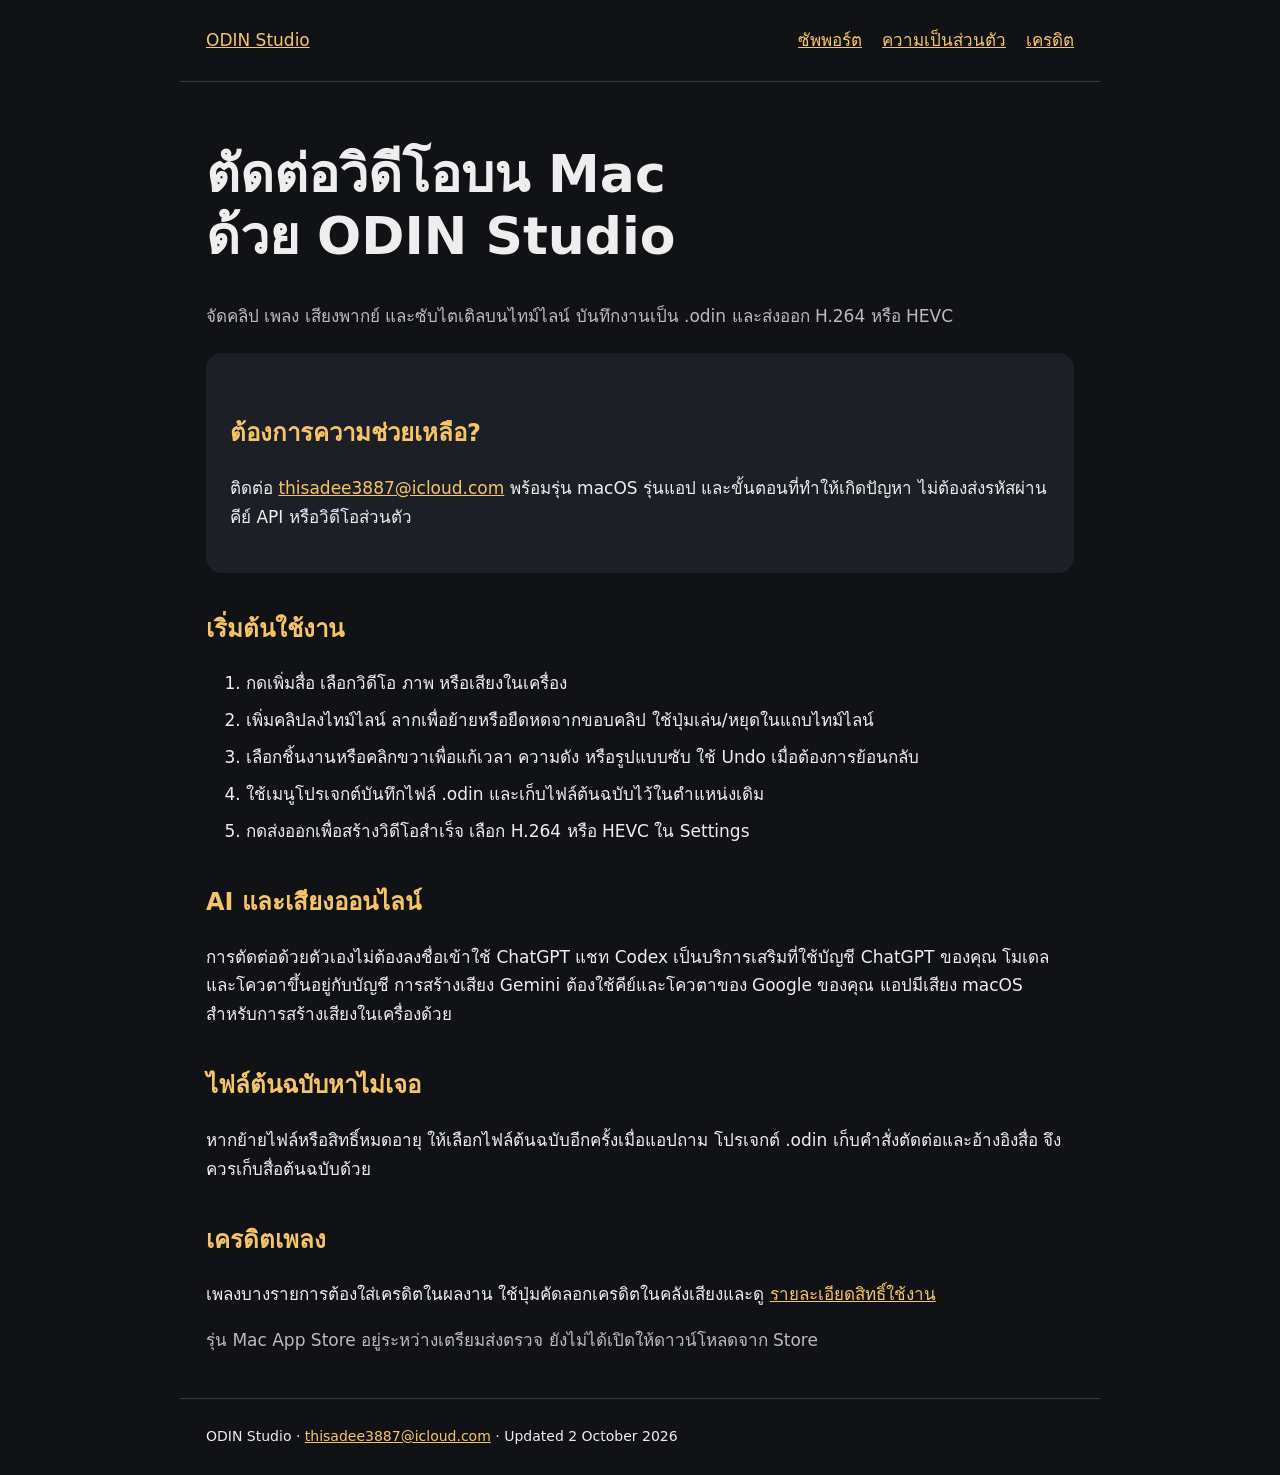
==== index.html @ 02101e28 "Publish ODIN Studio support, privacy and credits" ====
<!doctype html><html lang="th"><head><meta charset="utf-8"><meta name="viewport" content="width=device-width,initial-scale=1"><title>ODIN Studio — ซัพพอร์ต</title><link rel="stylesheet" href="style.css"></head><body>
<header><a href="index.html">ODIN Studio</a><nav><a href="index.html">ซัพพอร์ต</a><a href="privacy.html">ความเป็นส่วนตัว</a><a href="licenses.html">เครดิต</a></nav></header><main>
<h1>ตัดต่อวิดีโอบน Mac<br>ด้วย ODIN Studio</h1><p class="muted">จัดคลิป เพลง เสียงพากย์ และซับไตเติลบนไทม์ไลน์ บันทึกงานเป็น .odin และส่งออก H.264 หรือ HEVC</p>
<div class="panel"><h2>ต้องการความช่วยเหลือ?</h2><p>ติดต่อ <a href="mailto:thisadee3887@icloud.com">thisadee3887@icloud.com</a> พร้อมรุ่น macOS รุ่นแอป และขั้นตอนที่ทำให้เกิดปัญหา ไม่ต้องส่งรหัสผ่าน คีย์ API หรือวิดีโอส่วนตัว</p></div>
<h2>เริ่มต้นใช้งาน</h2><ol><li>กดเพิ่มสื่อ เลือกวิดีโอ ภาพ หรือเสียงในเครื่อง</li><li>เพิ่มคลิปลงไทม์ไลน์ ลากเพื่อย้ายหรือยืดหดจากขอบคลิป ใช้ปุ่มเล่น/หยุดในแถบไทม์ไลน์</li><li>เลือกชิ้นงานหรือคลิกขวาเพื่อแก้เวลา ความดัง หรือรูปแบบซับ ใช้ Undo เมื่อต้องการย้อนกลับ</li><li>ใช้เมนูโปรเจกต์บันทึกไฟล์ .odin และเก็บไฟล์ต้นฉบับไว้ในตำแหน่งเดิม</li><li>กดส่งออกเพื่อสร้างวิดีโอสำเร็จ เลือก H.264 หรือ HEVC ใน Settings</li></ol>
<h2>AI และเสียงออนไลน์</h2><p>การตัดต่อด้วยตัวเองไม่ต้องลงชื่อเข้าใช้ ChatGPT แชท Codex เป็นบริการเสริมที่ใช้บัญชี ChatGPT ของคุณ โมเดลและโควตาขึ้นอยู่กับบัญชี การสร้างเสียง Gemini ต้องใช้คีย์และโควตาของ Google ของคุณ แอปมีเสียง macOS สำหรับการสร้างเสียงในเครื่องด้วย</p>
<h2>ไฟล์ต้นฉบับหาไม่เจอ</h2><p>หากย้ายไฟล์หรือสิทธิ์หมดอายุ ให้เลือกไฟล์ต้นฉบับอีกครั้งเมื่อแอปถาม โปรเจกต์ .odin เก็บคำสั่งตัดต่อและอ้างอิงสื่อ จึงควรเก็บสื่อต้นฉบับด้วย</p>
<h2>เครดิตเพลง</h2><p>เพลงบางรายการต้องใส่เครดิตในผลงาน ใช้ปุ่มคัดลอกเครดิตในคลังเสียงและดู <a href="licenses.html">รายละเอียดสิทธิ์ใช้งาน</a></p>
<p class="muted">รุ่น Mac App Store อยู่ระหว่างเตรียมส่งตรวจ ยังไม่ได้เปิดให้ดาวน์โหลดจาก Store</p></main><footer>ODIN Studio · <a href="mailto:thisadee3887@icloud.com">thisadee3887@icloud.com</a> · Updated 2 October 2026</footer></body></html>
---- style.css ----
*{box-sizing:border-box}body{margin:0;background:#101216;color:#eee;font:17px/1.7 system-ui,sans-serif}main,header,footer{max-width:920px;margin:auto;padding:26px}header{display:flex;justify-content:space-between;gap:20px;align-items:center;border-bottom:1px solid #34363b}a{color:#f6c568}nav{display:flex;gap:20px;flex-wrap:wrap}h1{font-size:clamp(32px,6vw,52px);line-height:1.2}h2{font-size:24px;margin-top:36px;color:#f6c568}.muted{color:#bbb}.panel{padding:24px;background:#1c1f25;border-radius:16px;margin:22px 0}li{margin:8px 0}footer{border-top:1px solid #34363b;font-size:14px}code{overflow-wrap:anywhere}@media(max-width:600px){header{display:block}nav{margin-top:16px}}
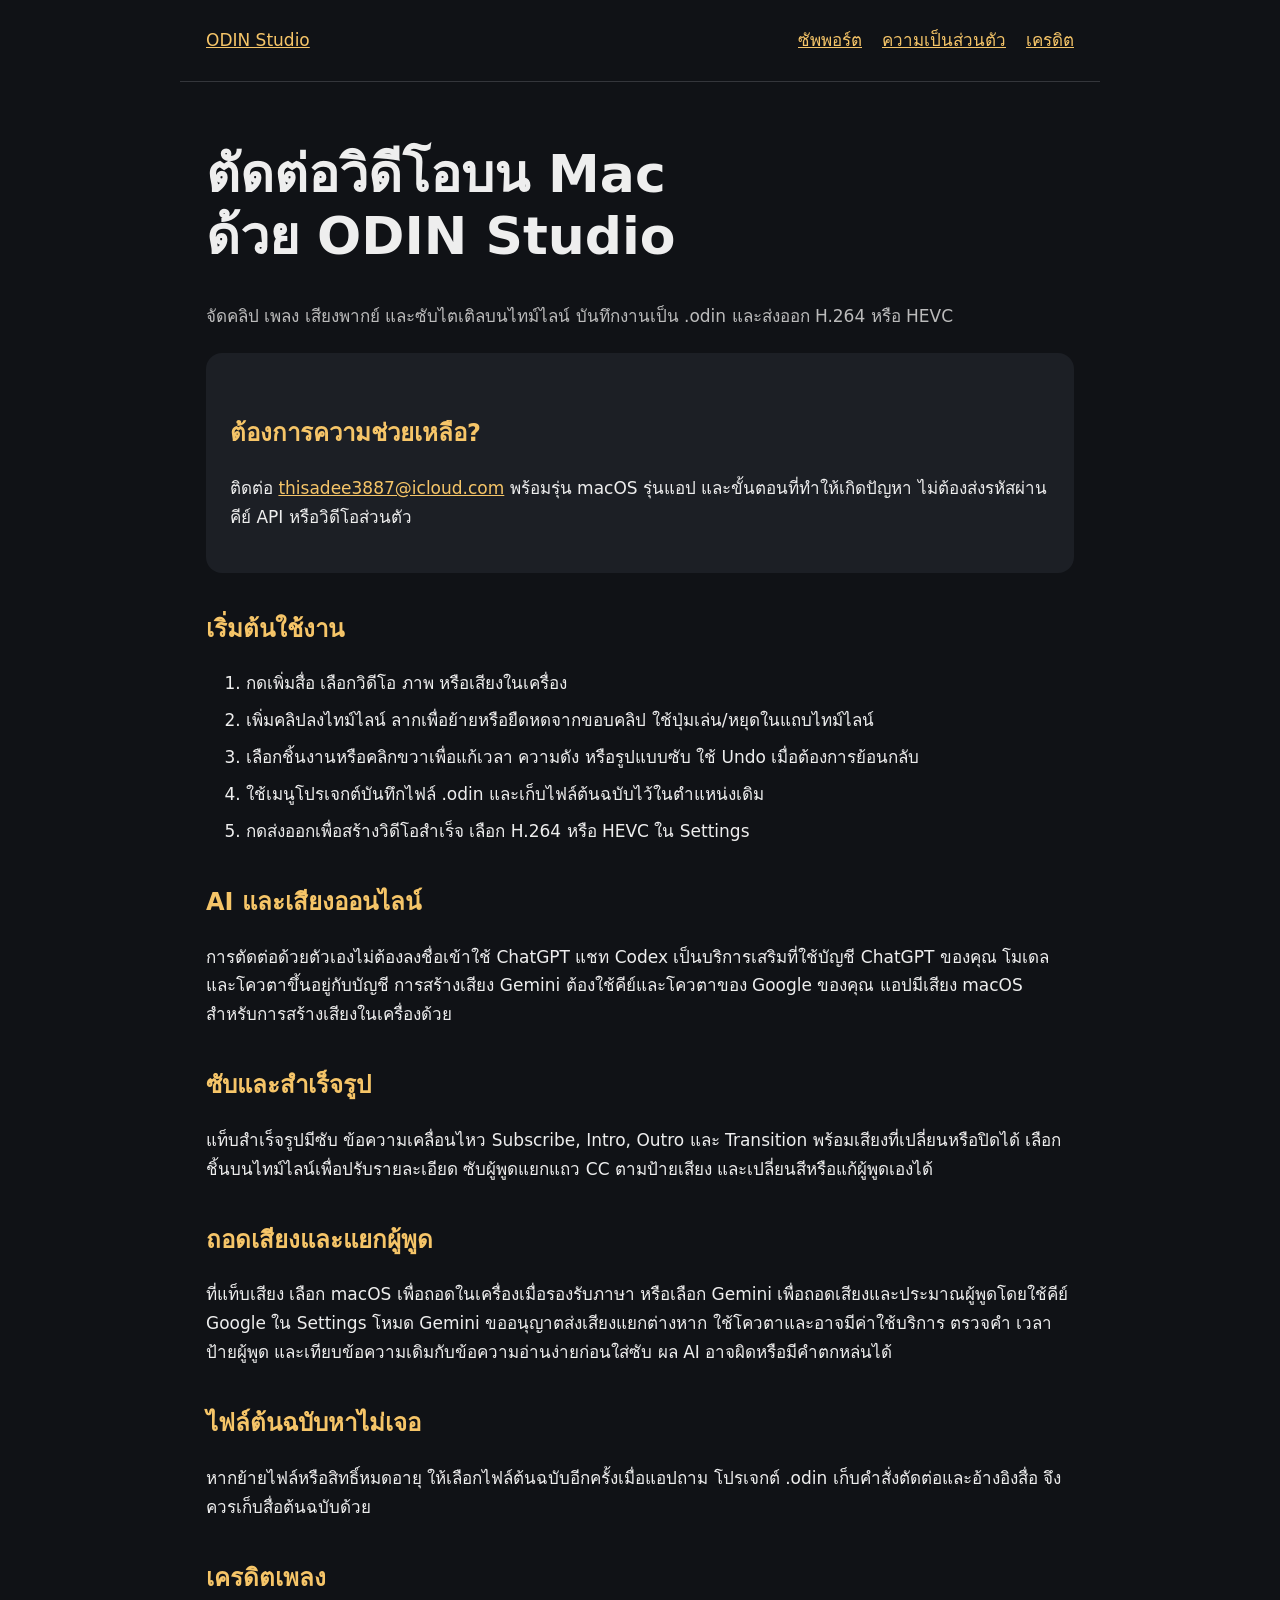
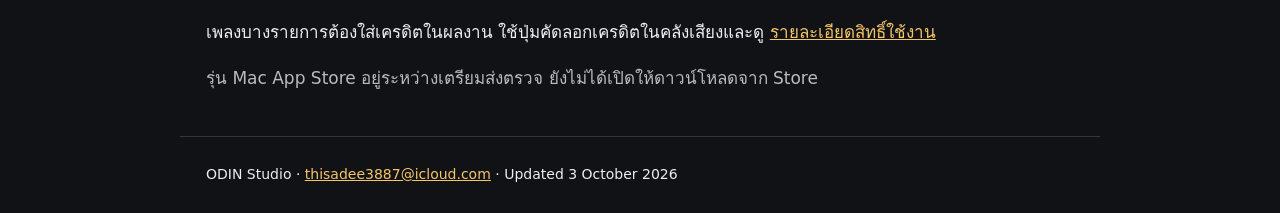
==== commit b14bae5c: "Update privacy and support for optional Gemini audio and speaker captions" ====
--- a/index.html
+++ b/index.html
@@ -4,6 +4,6 @@
 <div class="panel"><h2>ต้องการความช่วยเหลือ?</h2><p>ติดต่อ <a href="mailto:thisadee3887@icloud.com">thisadee3887@icloud.com</a> พร้อมรุ่น macOS รุ่นแอป และขั้นตอนที่ทำให้เกิดปัญหา ไม่ต้องส่งรหัสผ่าน คีย์ API หรือวิดีโอส่วนตัว</p></div>
 <h2>เริ่มต้นใช้งาน</h2><ol><li>กดเพิ่มสื่อ เลือกวิดีโอ ภาพ หรือเสียงในเครื่อง</li><li>เพิ่มคลิปลงไทม์ไลน์ ลากเพื่อย้ายหรือยืดหดจากขอบคลิป ใช้ปุ่มเล่น/หยุดในแถบไทม์ไลน์</li><li>เลือกชิ้นงานหรือคลิกขวาเพื่อแก้เวลา ความดัง หรือรูปแบบซับ ใช้ Undo เมื่อต้องการย้อนกลับ</li><li>ใช้เมนูโปรเจกต์บันทึกไฟล์ .odin และเก็บไฟล์ต้นฉบับไว้ในตำแหน่งเดิม</li><li>กดส่งออกเพื่อสร้างวิดีโอสำเร็จ เลือก H.264 หรือ HEVC ใน Settings</li></ol>
 <h2>AI และเสียงออนไลน์</h2><p>การตัดต่อด้วยตัวเองไม่ต้องลงชื่อเข้าใช้ ChatGPT แชท Codex เป็นบริการเสริมที่ใช้บัญชี ChatGPT ของคุณ โมเดลและโควตาขึ้นอยู่กับบัญชี การสร้างเสียง Gemini ต้องใช้คีย์และโควตาของ Google ของคุณ แอปมีเสียง macOS สำหรับการสร้างเสียงในเครื่องด้วย</p>
-<h2>ไฟล์ต้นฉบับหาไม่เจอ</h2><p>หากย้ายไฟล์หรือสิทธิ์หมดอายุ ให้เลือกไฟล์ต้นฉบับอีกครั้งเมื่อแอปถาม โปรเจกต์ .odin เก็บคำสั่งตัดต่อและอ้างอิงสื่อ จึงควรเก็บสื่อต้นฉบับด้วย</p>
+<h2>ซับและสำเร็จรูป</h2><p>แท็บสำเร็จรูปมีซับ ข้อความเคลื่อนไหว Subscribe, Intro, Outro และ Transition พร้อมเสียงที่เปลี่ยนหรือปิดได้ เลือกชิ้นบนไทม์ไลน์เพื่อปรับรายละเอียด ซับผู้พูดแยกแถว CC ตามป้ายเสียง และเปลี่ยนสีหรือแก้ผู้พูดเองได้</p><h2>ถอดเสียงและแยกผู้พูด</h2><p>ที่แท็บเสียง เลือก macOS เพื่อถอดในเครื่องเมื่อรองรับภาษา หรือเลือก Gemini เพื่อถอดเสียงและประมาณผู้พูดโดยใช้คีย์ Google ใน Settings โหมด Gemini ขออนุญาตส่งเสียงแยกต่างหาก ใช้โควตาและอาจมีค่าใช้บริการ ตรวจคำ เวลา ป้ายผู้พูด และเทียบข้อความเดิมกับข้อความอ่านง่ายก่อนใส่ซับ ผล AI อาจผิดหรือมีคำตกหล่นได้</p><h2>ไฟล์ต้นฉบับหาไม่เจอ</h2><p>หากย้ายไฟล์หรือสิทธิ์หมดอายุ ให้เลือกไฟล์ต้นฉบับอีกครั้งเมื่อแอปถาม โปรเจกต์ .odin เก็บคำสั่งตัดต่อและอ้างอิงสื่อ จึงควรเก็บสื่อต้นฉบับด้วย</p>
 <h2>เครดิตเพลง</h2><p>เพลงบางรายการต้องใส่เครดิตในผลงาน ใช้ปุ่มคัดลอกเครดิตในคลังเสียงและดู <a href="licenses.html">รายละเอียดสิทธิ์ใช้งาน</a></p>
-<p class="muted">รุ่น Mac App Store อยู่ระหว่างเตรียมส่งตรวจ ยังไม่ได้เปิดให้ดาวน์โหลดจาก Store</p></main><footer>ODIN Studio · <a href="mailto:thisadee3887@icloud.com">thisadee3887@icloud.com</a> · Updated 2 October 2026</footer></body></html>
+<p class="muted">รุ่น Mac App Store อยู่ระหว่างเตรียมส่งตรวจ ยังไม่ได้เปิดให้ดาวน์โหลดจาก Store</p></main><footer>ODIN Studio · <a href="mailto:thisadee3887@icloud.com">thisadee3887@icloud.com</a> · Updated 3 October 2026</footer></body></html>
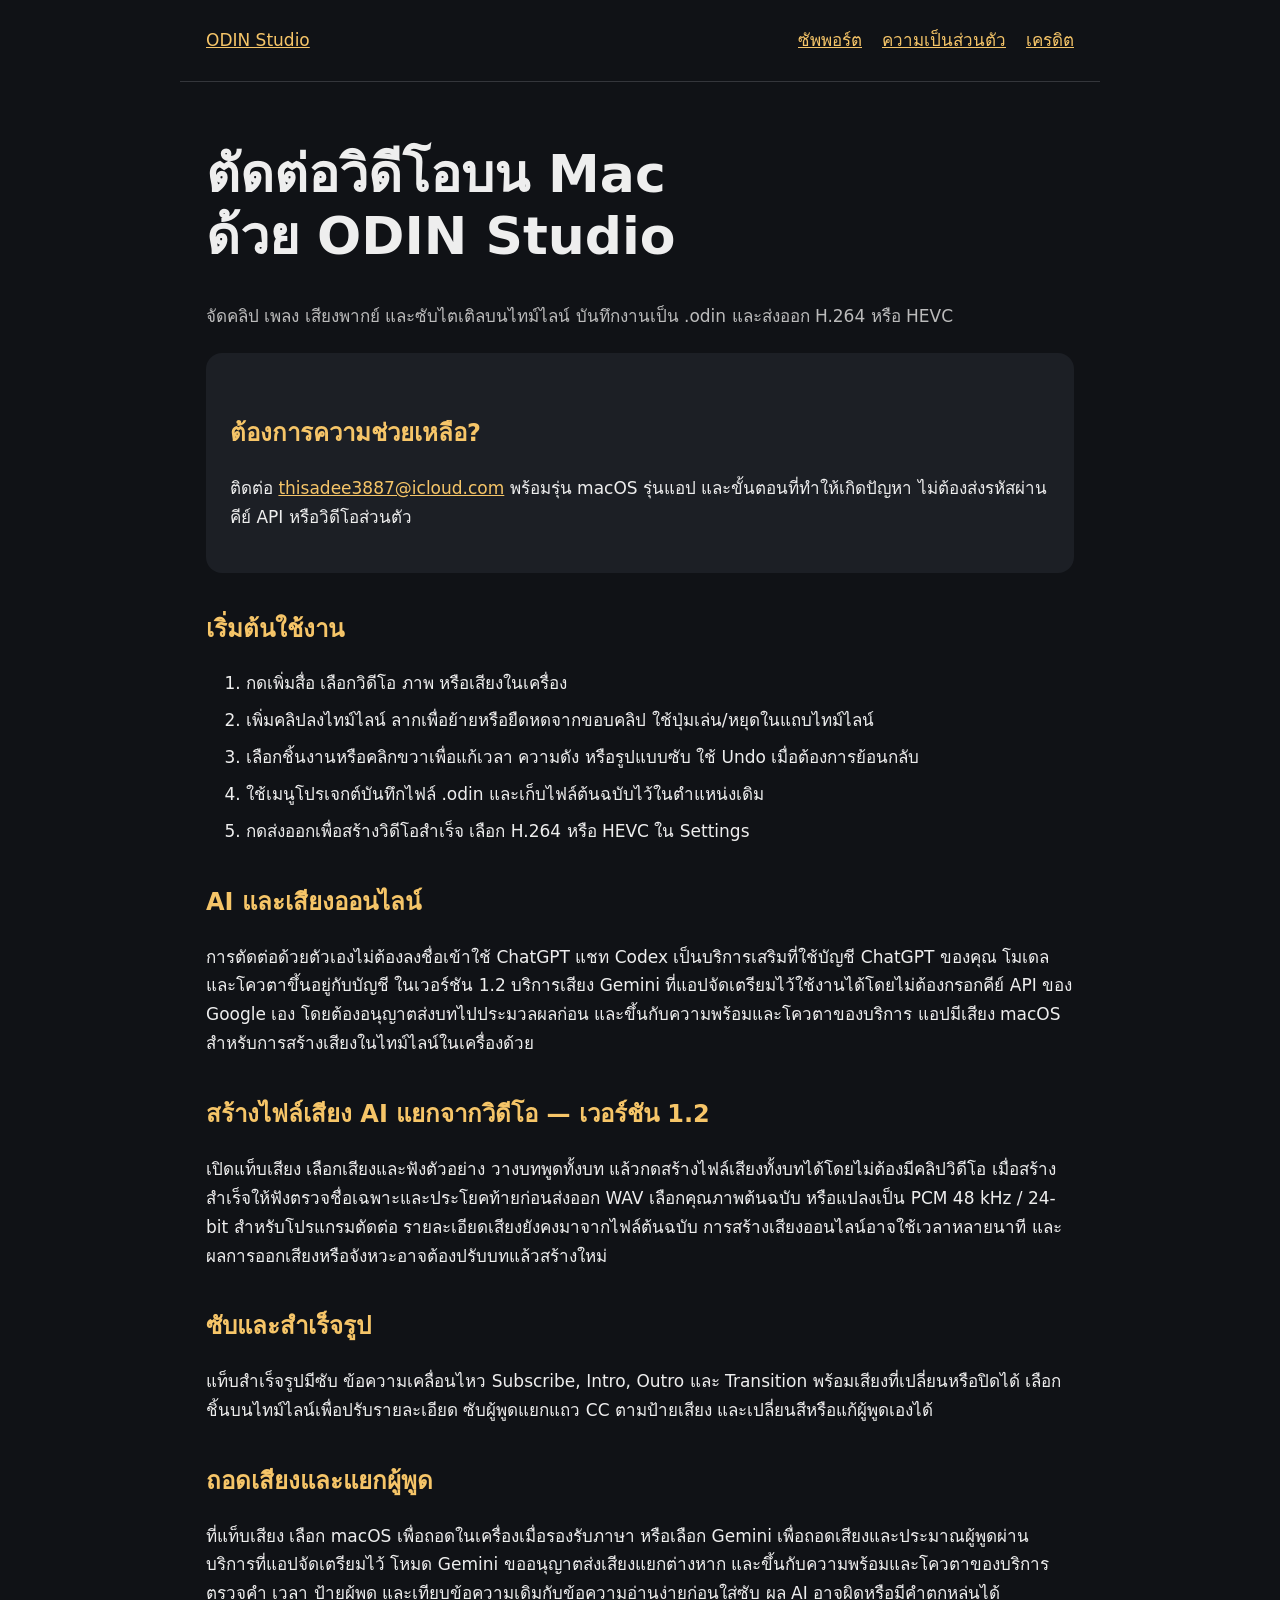
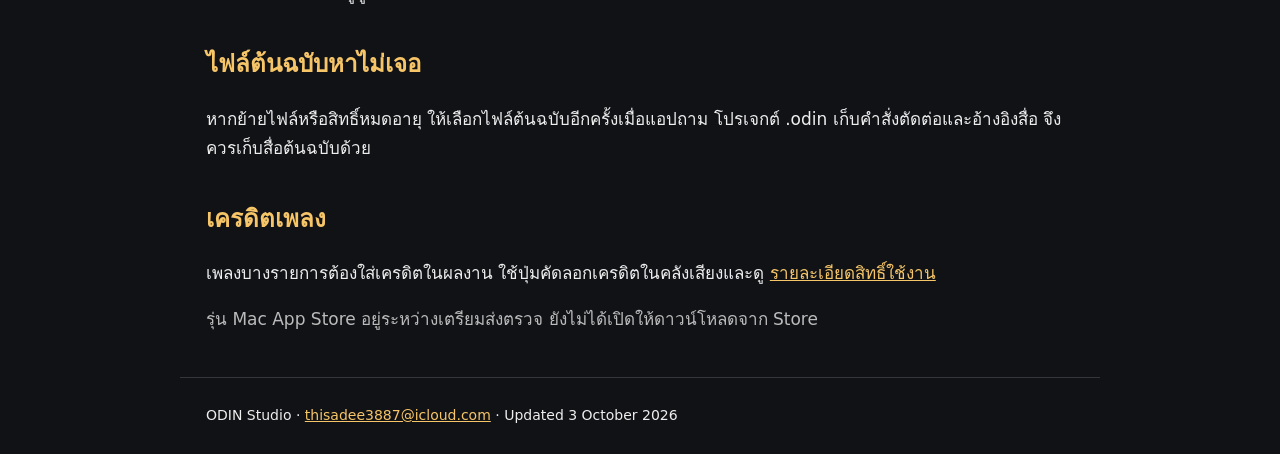
==== commit c16412c0: "Document app-provisioned voice and standalone WAV workflow" ====
--- a/index.html
+++ b/index.html
@@ -3,7 +3,7 @@
 <h1>ตัดต่อวิดีโอบน Mac<br>ด้วย ODIN Studio</h1><p class="muted">จัดคลิป เพลง เสียงพากย์ และซับไตเติลบนไทม์ไลน์ บันทึกงานเป็น .odin และส่งออก H.264 หรือ HEVC</p>
 <div class="panel"><h2>ต้องการความช่วยเหลือ?</h2><p>ติดต่อ <a href="mailto:thisadee3887@icloud.com">thisadee3887@icloud.com</a> พร้อมรุ่น macOS รุ่นแอป และขั้นตอนที่ทำให้เกิดปัญหา ไม่ต้องส่งรหัสผ่าน คีย์ API หรือวิดีโอส่วนตัว</p></div>
 <h2>เริ่มต้นใช้งาน</h2><ol><li>กดเพิ่มสื่อ เลือกวิดีโอ ภาพ หรือเสียงในเครื่อง</li><li>เพิ่มคลิปลงไทม์ไลน์ ลากเพื่อย้ายหรือยืดหดจากขอบคลิป ใช้ปุ่มเล่น/หยุดในแถบไทม์ไลน์</li><li>เลือกชิ้นงานหรือคลิกขวาเพื่อแก้เวลา ความดัง หรือรูปแบบซับ ใช้ Undo เมื่อต้องการย้อนกลับ</li><li>ใช้เมนูโปรเจกต์บันทึกไฟล์ .odin และเก็บไฟล์ต้นฉบับไว้ในตำแหน่งเดิม</li><li>กดส่งออกเพื่อสร้างวิดีโอสำเร็จ เลือก H.264 หรือ HEVC ใน Settings</li></ol>
-<h2>AI และเสียงออนไลน์</h2><p>การตัดต่อด้วยตัวเองไม่ต้องลงชื่อเข้าใช้ ChatGPT แชท Codex เป็นบริการเสริมที่ใช้บัญชี ChatGPT ของคุณ โมเดลและโควตาขึ้นอยู่กับบัญชี การสร้างเสียง Gemini ต้องใช้คีย์และโควตาของ Google ของคุณ แอปมีเสียง macOS สำหรับการสร้างเสียงในเครื่องด้วย</p>
-<h2>ซับและสำเร็จรูป</h2><p>แท็บสำเร็จรูปมีซับ ข้อความเคลื่อนไหว Subscribe, Intro, Outro และ Transition พร้อมเสียงที่เปลี่ยนหรือปิดได้ เลือกชิ้นบนไทม์ไลน์เพื่อปรับรายละเอียด ซับผู้พูดแยกแถว CC ตามป้ายเสียง และเปลี่ยนสีหรือแก้ผู้พูดเองได้</p><h2>ถอดเสียงและแยกผู้พูด</h2><p>ที่แท็บเสียง เลือก macOS เพื่อถอดในเครื่องเมื่อรองรับภาษา หรือเลือก Gemini เพื่อถอดเสียงและประมาณผู้พูดโดยใช้คีย์ Google ใน Settings โหมด Gemini ขออนุญาตส่งเสียงแยกต่างหาก ใช้โควตาและอาจมีค่าใช้บริการ ตรวจคำ เวลา ป้ายผู้พูด และเทียบข้อความเดิมกับข้อความอ่านง่ายก่อนใส่ซับ ผล AI อาจผิดหรือมีคำตกหล่นได้</p><h2>ไฟล์ต้นฉบับหาไม่เจอ</h2><p>หากย้ายไฟล์หรือสิทธิ์หมดอายุ ให้เลือกไฟล์ต้นฉบับอีกครั้งเมื่อแอปถาม โปรเจกต์ .odin เก็บคำสั่งตัดต่อและอ้างอิงสื่อ จึงควรเก็บสื่อต้นฉบับด้วย</p>
+<h2>AI และเสียงออนไลน์</h2><p>การตัดต่อด้วยตัวเองไม่ต้องลงชื่อเข้าใช้ ChatGPT แชท Codex เป็นบริการเสริมที่ใช้บัญชี ChatGPT ของคุณ โมเดลและโควตาขึ้นอยู่กับบัญชี ในเวอร์ชัน 1.2 บริการเสียง Gemini ที่แอปจัดเตรียมไว้ใช้งานได้โดยไม่ต้องกรอกคีย์ API ของ Google เอง โดยต้องอนุญาตส่งบทไปประมวลผลก่อน และขึ้นกับความพร้อมและโควตาของบริการ แอปมีเสียง macOS สำหรับการสร้างเสียงในไทม์ไลน์ในเครื่องด้วย</p>
+<h2>สร้างไฟล์เสียง AI แยกจากวิดีโอ — เวอร์ชัน 1.2</h2><p>เปิดแท็บเสียง เลือกเสียงและฟังตัวอย่าง วางบทพูดทั้งบท แล้วกดสร้างไฟล์เสียงทั้งบทได้โดยไม่ต้องมีคลิปวิดีโอ เมื่อสร้างสำเร็จให้ฟังตรวจชื่อเฉพาะและประโยคท้ายก่อนส่งออก WAV เลือกคุณภาพต้นฉบับ หรือแปลงเป็น PCM 48 kHz / 24-bit สำหรับโปรแกรมตัดต่อ รายละเอียดเสียงยังคงมาจากไฟล์ต้นฉบับ การสร้างเสียงออนไลน์อาจใช้เวลาหลายนาที และผลการออกเสียงหรือจังหวะอาจต้องปรับบทแล้วสร้างใหม่</p><h2>ซับและสำเร็จรูป</h2><p>แท็บสำเร็จรูปมีซับ ข้อความเคลื่อนไหว Subscribe, Intro, Outro และ Transition พร้อมเสียงที่เปลี่ยนหรือปิดได้ เลือกชิ้นบนไทม์ไลน์เพื่อปรับรายละเอียด ซับผู้พูดแยกแถว CC ตามป้ายเสียง และเปลี่ยนสีหรือแก้ผู้พูดเองได้</p><h2>ถอดเสียงและแยกผู้พูด</h2><p>ที่แท็บเสียง เลือก macOS เพื่อถอดในเครื่องเมื่อรองรับภาษา หรือเลือก Gemini เพื่อถอดเสียงและประมาณผู้พูดผ่านบริการที่แอปจัดเตรียมไว้ โหมด Gemini ขออนุญาตส่งเสียงแยกต่างหาก และขึ้นกับความพร้อมและโควตาของบริการ ตรวจคำ เวลา ป้ายผู้พูด และเทียบข้อความเดิมกับข้อความอ่านง่ายก่อนใส่ซับ ผล AI อาจผิดหรือมีคำตกหล่นได้</p><h2>ไฟล์ต้นฉบับหาไม่เจอ</h2><p>หากย้ายไฟล์หรือสิทธิ์หมดอายุ ให้เลือกไฟล์ต้นฉบับอีกครั้งเมื่อแอปถาม โปรเจกต์ .odin เก็บคำสั่งตัดต่อและอ้างอิงสื่อ จึงควรเก็บสื่อต้นฉบับด้วย</p>
 <h2>เครดิตเพลง</h2><p>เพลงบางรายการต้องใส่เครดิตในผลงาน ใช้ปุ่มคัดลอกเครดิตในคลังเสียงและดู <a href="licenses.html">รายละเอียดสิทธิ์ใช้งาน</a></p>
 <p class="muted">รุ่น Mac App Store อยู่ระหว่างเตรียมส่งตรวจ ยังไม่ได้เปิดให้ดาวน์โหลดจาก Store</p></main><footer>ODIN Studio · <a href="mailto:thisadee3887@icloud.com">thisadee3887@icloud.com</a> · Updated 3 October 2026</footer></body></html>
